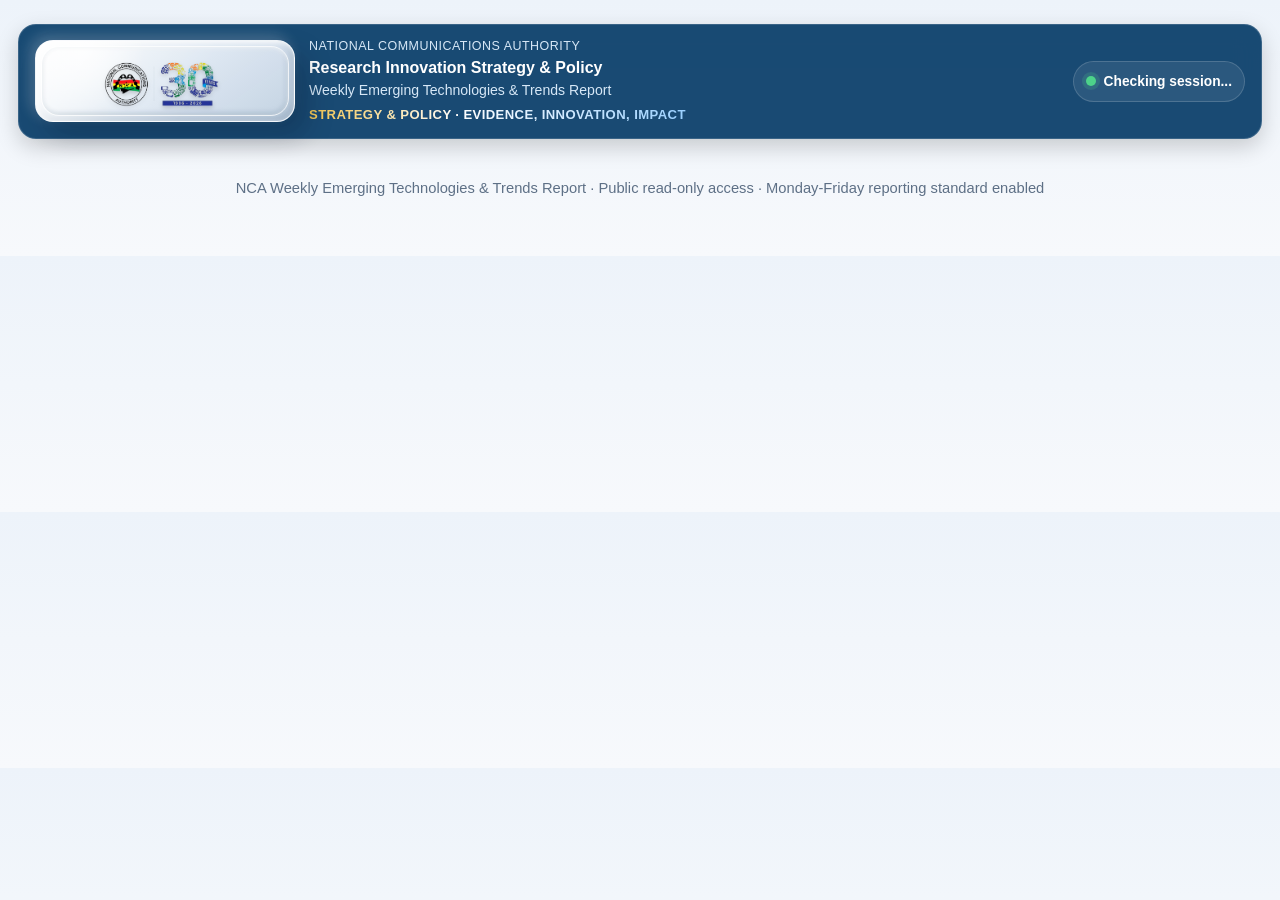
==== app/WeeklyReports.Intranet/wwwroot/index.html @ 39c4ae49 "Add intranet workflow and deployment handoff" ====
<!doctype html>
<html lang="en">
<head>
  <meta charset="utf-8">
  <meta name="viewport" content="width=device-width, initial-scale=1">
  <title>NCA Weekly Emerging Technologies & Trends Report</title>
  <link rel="stylesheet" href="styles.css">
</head>
<body>
  <div class="page">
    <section class="sticky-identity">
      <div class="sticky-identity-inner">
        <div class="sticky-brand">
          <div class="sticky-logo-shell">
            <img class="sticky-logo" src="assets/nca-30-logo.png" alt="National Communications Authority 30 years logo">
          </div>
          <div class="sticky-copy">
            <div class="sticky-kicker">National Communications Authority</div>
            <h1 class="sticky-title">Research Innovation Strategy & Policy</h1>
            <div class="sticky-subtitle">Weekly Emerging Technologies & Trends Report</div>
            <div class="identity-motto">Strategy & Policy · Evidence, Innovation, Impact</div>
          </div>
        </div>
        <div class="sticky-actions">
          <span class="auth-badge" id="sessionText">Checking session...</span>
          <button class="auth-btn hidden" id="editorSignInBtn" type="button">Editor Sign In</button>
          <button class="auth-btn hidden" id="logoutBtn" type="button">Sign Out</button>
        </div>
      </div>
    </section>

    <section id="loginPanel" class="auth-modal-inline hidden">
      <div class="auth-card">
        <div class="auth-card-top">
          <h2>Editor Authentication</h2>
          <p>Authorized editors can sign in to upload, review, approve, and publish weekly reports.</p>
        </div>
        <div class="auth-card-body">
          <div class="auth-form-grid">
            <label>Username <input id="username" autocomplete="username"></label>
            <label>Password <input id="password" type="password" autocomplete="current-password"></label>
          </div>
          <div class="login-actions">
            <button class="btn-light" id="loginBtn" type="button">Sign In</button>
            <button class="btn-cancel" id="closeLoginBtn" type="button">Cancel</button>
          </div>
          <p id="loginError" class="auth-error"></p>
        </div>
      </div>
    </section>

    <section id="appPanel" class="hidden">
      <section class="toolbar" id="editorPanel">
        <div class="toolbar-top">
          <div>
            <h2>Weekly Update Control Panel</h2>
            <p>Upload a Word file, review generated reports, approve publication, or inspect the audit trail.</p>
          </div>
          <div class="toolbar-actions">
            <button class="btn-light tab active" data-tab="upload" type="button">Upload Word File</button>
            <button class="btn-light tab" data-tab="content" type="button">Edit Content</button>
            <button class="btn-outline tab" data-tab="audit" type="button">Audit Trail</button>
            <button class="btn-outline" id="refreshBtn" type="button">Refresh Reports</button>
          </div>
        </div>

        <div class="workflow-actions">
          <button class="btn-light hidden" id="submitReviewBtn" type="button">Submit Review</button>
          <button class="btn-gold hidden" id="approveBtn" type="button">Approve & Publish</button>
          <button class="btn-outline hidden" id="rejectBtn" type="button">Reject</button>
        </div>

        <div id="uploadTab" class="tab-panel">
          <div class="editor-grid">
            <div class="editor-field">
              <label for="weekStart">Reporting Week Start</label>
              <input id="weekStart" type="date">
            </div>
            <div class="editor-field">
              <label for="weekEnd">Reporting Week End</label>
              <input id="weekEnd" type="date">
            </div>
            <div class="editor-field">
              <label for="uploadTitle">Report Title</label>
              <input id="uploadTitle">
            </div>
            <div class="editor-field">
              <label for="wordFile">Word File</label>
              <input id="wordFile" type="file" accept=".docx">
            </div>
          </div>
          <div class="toolbar-actions lower-actions">
            <button class="btn-light" id="uploadBtn" type="button">Upload Word Draft</button>
          </div>
          <div class="status">Uploads are saved only under the repository reports/ folder.</div>
        </div>

        <div id="contentTab" class="tab-panel hidden">
          <div class="editor-grid two">
            <div class="editor-field">
              <label for="contentWeek">Reporting Week</label>
              <input id="contentWeek">
            </div>
            <div class="editor-field">
              <label for="preparedBy">Prepared By</label>
              <input id="preparedBy">
            </div>
          </div>
          <div class="editor-field full">
            <label for="snapshot">Executive Snapshot</label>
            <textarea id="snapshot"></textarea>
          </div>
          <div class="editor-grid two">
            <div class="editor-field">
              <label for="trendsJson">Priority Trends JSON</label>
              <textarea id="trendsJson"></textarea>
            </div>
            <div class="editor-field">
              <label for="horizonJson">Horizon JSON</label>
              <textarea id="horizonJson"></textarea>
            </div>
            <div class="editor-field">
              <label for="implicationsJson">Implications JSON</label>
              <textarea id="implicationsJson"></textarea>
            </div>
            <div class="editor-field">
              <label for="attentionJson">Attention Signals JSON</label>
              <textarea id="attentionJson"></textarea>
            </div>
            <div class="editor-field">
              <label for="assumptionsJson">Assumptions JSON</label>
              <textarea id="assumptionsJson"></textarea>
            </div>
            <div class="editor-field">
              <label for="referencesJson">References JSON</label>
              <textarea id="referencesJson"></textarea>
            </div>
          </div>
          <div class="toolbar-actions lower-actions">
            <button class="btn-gold" id="saveContentBtn" type="button">Save Content & Regenerate Word File</button>
          </div>
          <p id="contentError" class="auth-error"></p>
        </div>

        <div id="auditTab" class="tab-panel hidden">
          <div id="validationBox" class="rule-card hidden"></div>
          <pre id="auditLog"></pre>
        </div>
      </section>

      <section class="report-picker card" id="reportPicker">
        <div class="section-title">
          <h2>Reports</h2>
          <span class="pill">Drafts · Review · Published</span>
        </div>
        <h3 id="reportTitle">No report selected</h3>
        <p class="report-meta" id="reportMeta"></p>
        <div class="report-list" id="reportList"></div>
      </section>

      <header class="hero">
        <div class="eyebrow">National Communications Authority · Research Innovation Policy and Strategy</div>
        <div class="hero-brand">
          <div class="hero-logo-wrap">
            <img class="hero-logo" src="assets/nca-30-logo.png" alt="National Communications Authority 30 years logo">
          </div>
          <div class="hero-title-block">
            <h1>NCA Weekly Emerging Technologies & Trends Report</h1>
            <p>Executive webpage for weekly intelligence updates on telecom infrastructure, digital services, policy developments, cybersecurity, AI, satellite systems, and related regulatory signals.</p>
          </div>
        </div>
        <div class="meta-grid">
          <div class="meta"><div class="k">Reporting Week</div><div class="v" id="previewWeek"></div></div>
          <div class="meta"><div class="k">Prepared By</div><div class="v" id="previewPreparedBy"></div></div>
          <div class="meta"><div class="k">Status</div><div class="v" id="previewStatus"></div></div>
          <div class="meta"><div class="k">Publication Mode</div><div class="v" id="previewMode"></div></div>
        </div>
      </header>

      <div class="layout">
        <aside class="sidebar">
          <h3>Report Navigation</h3>
          <nav class="nav">
            <a href="#snapshotPreview">1. Executive Snapshot</a>
            <a href="#priorityPreview">2. Priority Trends to Watch</a>
            <a href="#horizonPreview">3. Technologies on the Horizon</a>
            <a href="#implicationsPreview">4. Regulatory & Strategic Implications</a>
            <a href="#attentionPreview">5. Executive Attention Signals</a>
            <a href="#notesPreview">6. Assumption Exposure & Notes</a>
            <a href="#referencesPreview">7. References</a>
          </nav>
          <div class="rule-card">
            <div class="label">Locked Reporting Standard</div>
            <div><strong>Weekly date window must start on Monday and end on Friday.</strong></div>
          </div>
        </aside>

        <main class="main">
          <section id="snapshotPreview" class="card">
            <div class="section-title"><h2>1. Executive Snapshot</h2><span class="pill">Executive Summary</span></div>
            <div class="snapshot" id="snapshotText">Select a report to preview its executive snapshot.</div>
          </section>

          <section id="priorityPreview" class="card">
            <div class="section-title"><h2>2. Priority Trends to Watch</h2><span class="pill" id="trendPill">Awaiting Update</span></div>
            <div id="trendsContainer"></div>
          </section>

          <section id="horizonPreview" class="card">
            <div class="section-title"><h2>3. Technologies & Developments on the Horizon</h2><span class="pill">Emerging Signals</span></div>
            <div class="horizon-grid" id="horizonContainer"></div>
          </section>

          <section id="implicationsPreview" class="card">
            <div class="section-title"><h2>4. Regulatory & Strategic Implications</h2><span class="pill">Cross-Cutting Analysis</span></div>
            <div class="implications-grid" id="implicationsContainer"></div>
          </section>

          <section id="attentionPreview" class="card">
            <div class="section-title"><h2>5. Executive Attention Signals</h2><span class="pill">Action Posture</span></div>
            <div class="attention-grid" id="attentionContainer"></div>
          </section>

          <section id="notesPreview" class="card">
            <div class="section-title"><h2>6. Assumption Exposure & Analytical Notes</h2><span class="pill">Internal Use Only</span></div>
            <div class="notes-grid" id="notesContainer"></div>
          </section>

          <section id="referencesPreview" class="card">
            <div class="section-title"><h2>7. References</h2><span class="pill">Sources & Validation</span></div>
            <div class="mini-card">
              <ul id="referencesList"></ul>
            </div>
          </section>
        </main>
      </div>
    </section>

    <div class="footer">NCA Weekly Emerging Technologies & Trends Report · Public read-only access · Monday-Friday reporting standard enabled</div>
  </div>

  <script src="app.js"></script>
</body>
</html>
---- app/WeeklyReports.Intranet/wwwroot/styles.css ----
:root {
  --bg: #f4f7fb;
  --card: #ffffff;
  --ink: #11243a;
  --muted: #5e7086;
  --line: #d9e3ef;
  --primary: #0b4f8a;
  --primary-2: #0e6ab8;
  --accent: #d4a72c;
  --soft: #eef5fc;
  --shadow: 0 10px 30px rgba(15, 38, 66, 0.08);
  --hero-bg-1: #0b3f6b;
  --hero-bg-2: #0f5b9d;
  --hero-bg-3: #0e6ab8;
  --hero-text: #ffffff;
  --hero-subtext: #dfeaf7;
  --hero-chip-bg: rgba(255, 255, 255, 0.12);
  --hero-chip-border: rgba(255, 255, 255, 0.16);
  --sticky-bg: rgba(11, 63, 107, 0.94);
  --sticky-border: rgba(255, 255, 255, 0.14);
  --sticky-shadow: 0 8px 22px rgba(0, 0, 0, 0.18);
  --toolbar-bg-1: #0a355a;
  --toolbar-bg-2: #0e5b99;
  --toolbar-text: #ffffff;
  --toolbar-subtext: #dce9f7;
  --motto: linear-gradient(90deg, #f3c550 0%, #ffffff 40%, #9ad0ff 100%);
}

* { box-sizing: border-box; }
html { scroll-behavior: smooth; }
body {
  margin: 0;
  font-family: "Segoe UI", Roboto, Arial, sans-serif;
  background: linear-gradient(180deg, #edf3fa 0%, #f7f9fc 100%);
  color: var(--ink);
  line-height: 1.55;
}
.page { max-width: 1280px; margin: 0 auto; padding: 24px 18px 56px; }

.sticky-identity {
  position: sticky;
  top: 0;
  z-index: 999;
  margin-bottom: 18px;
  backdrop-filter: blur(12px);
  background: var(--sticky-bg);
  border: 1px solid var(--sticky-border);
  box-shadow: var(--sticky-shadow);
  border-radius: 18px;
}
.sticky-identity-inner {
  display: flex;
  align-items: center;
  justify-content: space-between;
  gap: 16px;
  padding: 12px 16px;
  flex-wrap: wrap;
}
.sticky-brand { display: flex; align-items: center; gap: 14px; min-width: 0; flex: 1 1 520px; }
.sticky-logo-shell,
.hero-logo-wrap {
  position: relative;
  isolation: isolate;
  border: 1px solid rgba(255, 255, 255, 0.72);
  background:
    linear-gradient(145deg, rgba(255,255,255,0.98) 0%, rgba(231,239,248,0.96) 52%, rgba(207,220,234,0.94) 100%);
  box-shadow:
    12px 14px 26px rgba(0, 20, 42, 0.26),
    -5px -5px 14px rgba(255, 255, 255, 0.2),
    inset 2px 2px 5px rgba(255, 255, 255, 0.92),
    inset -4px -5px 10px rgba(22, 56, 92, 0.2);
  overflow: hidden;
}
.sticky-logo-shell::before,
.hero-logo-wrap::before {
  content: "";
  position: absolute;
  inset: 0;
  z-index: -1;
  background:
    linear-gradient(120deg, rgba(255,255,255,0.82) 0%, rgba(255,255,255,0.2) 38%, rgba(255,255,255,0) 62%),
    radial-gradient(circle at 18% 12%, rgba(255,255,255,0.75), transparent 28%);
  pointer-events: none;
}
.sticky-logo-shell::after,
.hero-logo-wrap::after {
  content: "";
  position: absolute;
  inset: 5px;
  border-radius: inherit;
  border: 1px solid rgba(255, 255, 255, 0.76);
  box-shadow: inset 0 1px 4px rgba(255,255,255,0.72), inset 0 -1px 5px rgba(13,55,90,0.16);
  pointer-events: none;
}
.sticky-logo-shell {
  width: 260px;
  height: 82px;
  display: flex;
  align-items: center;
  justify-content: center;
  border-radius: 18px;
  padding: 9px 12px;
  flex-shrink: 0;
}
.sticky-logo {
  width: 100%;
  height: 100%;
  object-fit: contain;
  object-position: center;
  display: block;
  filter: contrast(1.06) saturate(1.08) drop-shadow(0 2px 2px rgba(0,0,0,0.18));
}
.sticky-copy { min-width: 0; }
.sticky-kicker { color: #d7e8f7; font-size: 0.78rem; text-transform: uppercase; letter-spacing: 0.5px; margin-bottom: 2px; }
.sticky-title { color: #ffffff; font-size: 1rem; font-weight: 800; line-height: 1.2; margin: 0; }
.sticky-subtitle { color: #d7e8f7; font-size: 0.88rem; margin-top: 2px; }
.identity-motto {
  margin-top: 4px;
  font-size: 0.82rem;
  font-weight: 800;
  letter-spacing: 0.4px;
  text-transform: uppercase;
  background: var(--motto);
  -webkit-background-clip: text;
  background-clip: text;
  color: transparent;
}
.sticky-actions { display: flex; align-items: center; gap: 10px; flex-wrap: wrap; }
.auth-badge {
  display: inline-flex;
  align-items: center;
  gap: 8px;
  padding: 9px 12px;
  border-radius: 999px;
  border: 1px solid rgba(255,255,255,0.16);
  background: rgba(255,255,255,0.08);
  color: #ffffff;
  font-size: 0.86rem;
  font-weight: 700;
}
.auth-badge::before {
  content: "";
  width: 10px;
  height: 10px;
  border-radius: 999px;
  background: #4dd38a;
  box-shadow: 0 0 0 4px rgba(77,211,138,0.18);
}
.auth-btn,
.mode-toggle {
  border: 1px solid rgba(255,255,255,0.2);
  background: rgba(255,255,255,0.08);
  color: #ffffff;
  border-radius: 12px;
  padding: 10px 14px;
  font-weight: 700;
  cursor: pointer;
}
.login-actions { display: flex; align-items: center; gap: 10px; }
.btn-cancel { background: #eef3f8; color: var(--muted); border: 1px solid var(--line); }

.toolbar {
  background: linear-gradient(135deg, var(--toolbar-bg-1) 0%, var(--toolbar-bg-2) 100%);
  color: var(--toolbar-text);
  border-radius: 24px;
  padding: 20px 22px;
  box-shadow: var(--shadow);
  margin-bottom: 20px;
}
.toolbar-top { display: flex; justify-content: space-between; gap: 16px; align-items: flex-start; flex-wrap: wrap; margin-bottom: 16px; }
.toolbar h2 { margin: 0; font-size: 1.2rem; }
.toolbar p { margin: 6px 0 0; color: var(--toolbar-subtext); font-size: 0.96rem; }
.toolbar-actions,
.workflow-actions { display: flex; flex-wrap: wrap; gap: 10px; }
.workflow-actions { margin-bottom: 14px; }
.lower-actions { margin-top: 12px; }
button {
  border: none;
  border-radius: 12px;
  padding: 11px 14px;
  font-weight: 700;
  cursor: pointer;
  font-size: 0.92rem;
}
.btn-light { background: #ffffff; color: var(--primary); }
.btn-gold { background: #f3c550; color: #23364a; }
.btn-outline { background: transparent; color: #ffffff; border: 1px solid rgba(255,255,255,0.28); }
.tab.active { box-shadow: inset 0 0 0 2px rgba(11,79,138,0.12); }

.editor-grid { display: grid; grid-template-columns: repeat(4, minmax(0, 1fr)); gap: 12px; }
.editor-grid.two { grid-template-columns: repeat(2, minmax(0, 1fr)); }
.editor-field { background: rgba(255,255,255,0.08); border: 1px solid rgba(255,255,255,0.14); border-radius: 16px; padding: 12px; }
.editor-field.full { margin-top: 12px; }
.editor-field label,
.auth-card label {
  display: block;
  font-size: 0.78rem;
  text-transform: uppercase;
  letter-spacing: 0.4px;
  color: #d9e8f6;
  margin-bottom: 6px;
  font-weight: 700;
}
.editor-field input,
.editor-field textarea,
.auth-card input {
  width: 100%;
  border: 1px solid rgba(255,255,255,0.15);
  background: rgba(255,255,255,0.95);
  color: #17314d;
  border-radius: 10px;
  padding: 10px 11px;
  font: inherit;
}
.editor-field textarea { min-height: 90px; resize: vertical; font-family: Consolas, "Courier New", monospace; font-size: 0.9rem; }
#snapshot { min-height: 120px; font-family: "Segoe UI", Roboto, Arial, sans-serif; }
.status {
  margin-top: 12px;
  display: inline-flex;
  align-items: center;
  gap: 8px;
  background: rgba(255,255,255,0.1);
  border: 1px solid rgba(255,255,255,0.16);
  color: #ffffff;
  padding: 9px 12px;
  border-radius: 999px;
  font-size: 0.88rem;
}

.auth-modal-inline { margin-bottom: 20px; }
.auth-card {
  max-width: 760px;
  background: #ffffff;
  border: 1px solid var(--line);
  border-radius: 24px;
  box-shadow: var(--shadow);
  overflow: hidden;
}
.auth-card-top { background: linear-gradient(135deg, var(--toolbar-bg-1) 0%, var(--toolbar-bg-2) 100%); color: #ffffff; padding: 20px 22px; }
.auth-card-top h2 { margin: 0; }
.auth-card-top p { color: var(--toolbar-subtext); margin: 6px 0 0; }
.auth-card-body { padding: 20px 22px; }
.auth-form-grid { display: grid; grid-template-columns: repeat(2, minmax(0, 1fr)); gap: 12px; margin-bottom: 14px; }
.auth-card label { color: var(--muted); }
.auth-card input { border-color: var(--line); background: #ffffff; }
.auth-error { color: #ffe0e0; font-weight: 700; }
.auth-card .auth-error { color: #b00020; }

.report-picker { margin-bottom: 20px; }
.report-meta { margin: -6px 0 14px; color: var(--muted); }
.report-list {
  display: grid;
  grid-template-columns: repeat(auto-fit, minmax(250px, 1fr));
  gap: 10px;
}
.report-item {
  width: 100%;
  min-height: 86px;
  text-align: left;
  color: var(--ink);
  background: color-mix(in srgb, var(--card) 92%, #fbfdff 8%);
  border: 1px solid var(--line);
  border-radius: 16px;
}
.report-item.active {
  border-color: var(--accent);
  background: linear-gradient(180deg, #fff8e7 0%, #fffdf7 100%);
}
.report-item strong { display: block; margin-bottom: 5px; color: var(--primary); line-height: 1.25; }
.report-item span { color: var(--muted); font-size: 0.82rem; }

.hero {
  background: radial-gradient(circle at top right, rgba(212,167,44,0.18), transparent 28%),
              linear-gradient(135deg, var(--hero-bg-1) 0%, var(--hero-bg-2) 52%, var(--hero-bg-3) 100%);
  color: var(--hero-text);
  border-radius: 28px;
  padding: 36px 34px 28px;
  box-shadow: var(--shadow);
  position: relative;
  overflow: hidden;
}
.eyebrow {
  display: inline-flex;
  align-items: center;
  gap: 10px;
  background: var(--hero-chip-bg);
  border: 1px solid var(--hero-chip-border);
  color: #e8f2fb;
  border-radius: 999px;
  padding: 8px 14px;
  font-size: 13px;
  letter-spacing: 0.3px;
  margin-bottom: 18px;
}
.hero-brand { display: flex; align-items: center; gap: 28px; margin-bottom: 14px; flex-wrap: wrap; }
.hero-logo-wrap {
  width: min(42vw, 460px);
  height: min(20vw, 190px);
  min-width: 280px;
  min-height: 122px;
  display: flex;
  align-items: center;
  justify-content: center;
  border-radius: 26px;
  padding: 16px 20px;
  flex-shrink: 0;
}
.hero-logo {
  max-width: 100%;
  max-height: 100%;
  object-fit: contain;
  display: block;
  filter: contrast(1.06) saturate(1.08) drop-shadow(0 3px 3px rgba(0,0,0,0.2));
}
.hero-title-block { flex: 1 1 520px; }
.hero h1 { margin: 0 0 10px; font-size: clamp(1.9rem, 3vw, 3rem); line-height: 1.12; max-width: 900px; }
.hero p { margin: 0; color: var(--hero-subtext); max-width: 850px; font-size: 1.02rem; }
.meta-grid { margin-top: 24px; display: grid; grid-template-columns: repeat(4, minmax(0, 1fr)); gap: 14px; }
.meta { background: rgba(255,255,255,0.1); border: 1px solid rgba(255,255,255,0.16); border-radius: 18px; padding: 14px 16px; backdrop-filter: blur(5px); }
.meta .k { color: #c9dbee; font-size: 0.78rem; text-transform: uppercase; letter-spacing: 0.5px; margin-bottom: 4px; }
.meta .v { font-weight: 700; color: #ffffff; min-height: 1.4em; }

.layout { display: grid; grid-template-columns: 280px 1fr; gap: 24px; margin-top: 24px; }
.sidebar {
  position: sticky;
  top: 94px;
  align-self: start;
  background: var(--card);
  border: 1px solid var(--line);
  border-radius: 24px;
  box-shadow: var(--shadow);
  padding: 20px;
}
.sidebar h3 { margin: 0 0 12px; font-size: 1rem; color: var(--primary); }
.nav { display: flex; flex-direction: column; gap: 10px; }
.nav a {
  text-decoration: none;
  color: var(--ink);
  padding: 11px 12px;
  border-radius: 12px;
  border: 1px solid transparent;
  background: color-mix(in srgb, var(--card) 82%, #f8fbfe 18%);
  font-size: 0.95rem;
}
.rule-card {
  margin-top: 18px;
  border-radius: 16px;
  background: linear-gradient(180deg, #fff8e7 0%, #fffdf7 100%);
  border: 1px solid #ecd8a0;
  padding: 14px;
  color: #23364a;
}
.rule-card .label { font-size: 0.78rem; text-transform: uppercase; letter-spacing: 0.5px; color: #9a6a00; font-weight: 700; margin-bottom: 6px; }
.main { display: grid; gap: 20px; }
.card { background: var(--card); border: 1px solid var(--line); border-radius: 24px; box-shadow: var(--shadow); padding: 26px; }
.section-title { display: flex; align-items: center; justify-content: space-between; gap: 12px; margin-bottom: 14px; }
.section-title h2 { margin: 0; font-size: 1.2rem; color: var(--primary); }
.pill { font-size: 0.78rem; padding: 7px 10px; border-radius: 999px; border: 1px solid var(--line); background: var(--soft); color: var(--muted); white-space: nowrap; }
.snapshot { font-size: 1.02rem; color: var(--ink); white-space: pre-line; }
.trend { border: 1px solid var(--line); border-radius: 20px; padding: 18px; background: color-mix(in srgb, var(--card) 92%, #fbfdff 8%); }
.trend + .trend { margin-top: 16px; }
.trend-head { display: flex; flex-wrap: wrap; align-items: center; justify-content: space-between; gap: 10px; margin-bottom: 12px; }
.trend h3 { margin: 0; font-size: 1.06rem; color: var(--primary); }
.time-badge { display: inline-flex; align-items: center; padding: 6px 10px; border-radius: 999px; font-size: 0.78rem; font-weight: 600; border: 1px solid var(--line); background: var(--soft); color: var(--primary); }
.trend-grid { display: grid; grid-template-columns: repeat(2, minmax(0, 1fr)); gap: 14px 18px; }
.field .label { font-size: 0.8rem; text-transform: uppercase; letter-spacing: 0.45px; color: var(--muted); font-weight: 700; margin-bottom: 5px; }
.field .text { color: var(--ink); font-size: 0.96rem; white-space: pre-line; }
.horizon-grid, .implications-grid, .attention-grid, .notes-grid { display: grid; grid-template-columns: repeat(3, minmax(0, 1fr)); gap: 16px; }
.mini-card { border: 1px solid var(--line); border-radius: 18px; padding: 16px; background: color-mix(in srgb, var(--card) 94%, #fbfdff 6%); }
.mini-card h4 { margin: 0 0 8px; color: var(--primary); font-size: 1rem; }
.mini-card p { margin: 0 0 10px; color: var(--ink); font-size: 0.95rem; white-space: pre-line; }
.attention-card ul, .notes-grid ul { margin: 0; padding-left: 18px; }
.attention-card li, .notes-grid li, #referencesList li { margin: 0 0 8px; color: var(--ink); }
pre {
  overflow: auto;
  min-height: 260px;
  padding: 16px;
  color: #e8f2fb;
  background: rgba(6, 23, 38, 0.9);
  border: 1px solid rgba(255, 255, 255, 0.14);
  border-radius: 16px;
  line-height: 1.45;
}
.hidden { display: none !important; }
.footer { text-align: center; color: var(--muted); font-size: 0.92rem; margin-top: 20px; padding: 18px 10px 0; }

@media (max-width: 1080px) {
  .editor-grid, .editor-grid.two { grid-template-columns: 1fr 1fr; }
  .layout { grid-template-columns: 1fr; }
  .sidebar { position: relative; top: auto; }
  .meta-grid { grid-template-columns: repeat(2, minmax(0, 1fr)); }
  .horizon-grid, .implications-grid, .attention-grid, .notes-grid { grid-template-columns: 1fr 1fr; }
  .sticky-logo-shell { width: 190px; }
}
@media (max-width: 720px) {
  .page { padding: 14px 10px 36px; }
  .sticky-identity-inner { padding: 10px 12px; }
  .sticky-logo-shell { width: 100%; max-width: 280px; height: 72px; }
  .sticky-title { font-size: 0.92rem; }
  .sticky-subtitle, .sticky-kicker, .identity-motto { font-size: 0.76rem; }
  .toolbar, .hero, .card { padding: 18px; }
  .editor-grid, .editor-grid.two, .auth-form-grid, .meta-grid, .trend-grid, .horizon-grid, .implications-grid, .attention-grid, .notes-grid { grid-template-columns: 1fr; }
  .hero-brand { flex-direction: column; align-items: center; text-align: center; gap: 18px; }
  .hero-logo-wrap { width: min(86vw, 360px); height: 150px; min-width: 0; }
}
@media print {
  body { background: #ffffff !important; }
  .page { max-width: none; padding: 0; }
  .toolbar, .sidebar, .sticky-identity, .report-picker { display: none !important; }
  .hero, .card { box-shadow: none; }
  .layout { grid-template-columns: 1fr; }
}
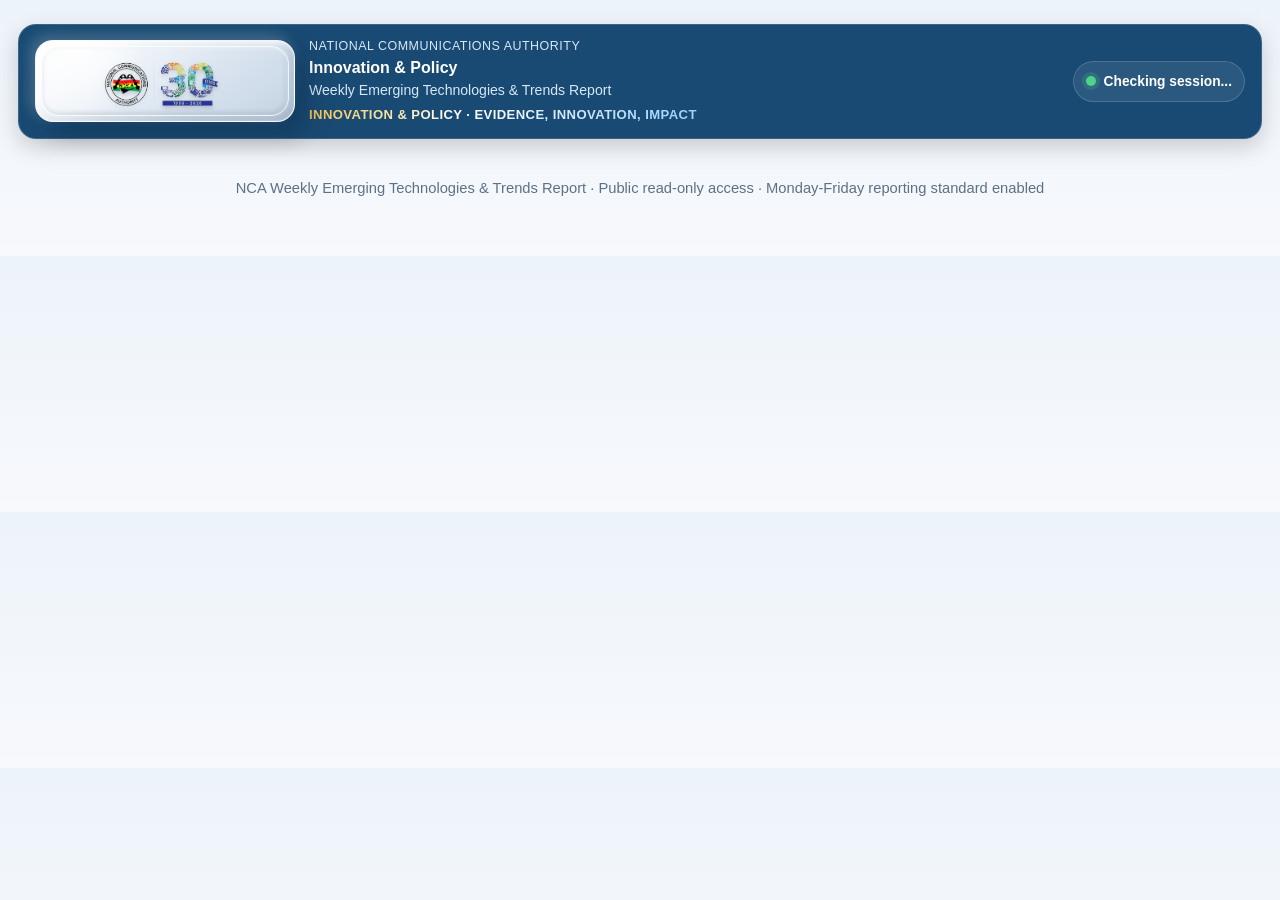
==== commit b9138d54: "Deploy weekly agent and update unit name" ====
--- a/app/WeeklyReports.Intranet/wwwroot/index.html
+++ b/app/WeeklyReports.Intranet/wwwroot/index.html
@@ -16,9 +16,9 @@
           </div>
           <div class="sticky-copy">
             <div class="sticky-kicker">National Communications Authority</div>
-            <h1 class="sticky-title">Research Innovation Strategy & Policy</h1>
+            <h1 class="sticky-title">Innovation &amp; Policy</h1>
             <div class="sticky-subtitle">Weekly Emerging Technologies & Trends Report</div>
-            <div class="identity-motto">Strategy & Policy · Evidence, Innovation, Impact</div>
+            <div class="identity-motto">Innovation &amp; Policy · Evidence, Innovation, Impact</div>
           </div>
         </div>
         <div class="sticky-actions">
@@ -60,6 +60,7 @@
             <button class="btn-light tab active" data-tab="upload" type="button">Upload Word File</button>
             <button class="btn-light tab" data-tab="content" type="button">Edit Content</button>
             <button class="btn-outline tab" data-tab="audit" type="button">Audit Trail</button>
+            <button class="btn-outline tab hidden" id="providerTabBtn" data-tab="provider" type="button">Agent Setup</button>
             <button class="btn-outline" id="refreshBtn" type="button">Refresh Reports</button>
           </div>
         </div>
@@ -146,6 +147,23 @@
           <div id="validationBox" class="rule-card hidden"></div>
           <pre id="auditLog"></pre>
         </div>
+
+        <div id="providerTab" class="tab-panel hidden">
+          <div class="provider-key-card">
+            <h3>OpenAI API key</h3>
+            <p>Administrators can validate and securely store the key used by the weekly report agent. The saved key is encrypted and is never shown again.</p>
+            <div class="editor-field full">
+              <label for="providerApiKey">API key</label>
+              <input id="providerApiKey" type="password" autocomplete="new-password" spellcheck="false" placeholder="Paste API key">
+            </div>
+            <div class="toolbar-actions lower-actions">
+              <button class="btn-gold" id="saveProviderKeyBtn" type="button">Validate &amp; Save</button>
+              <button class="btn-outline" id="removeProviderKeyBtn" type="button">Remove Saved Key</button>
+            </div>
+            <p id="providerKeyStatus" class="status">Checking configuration...</p>
+            <p id="providerKeyError" class="auth-error"></p>
+          </div>
+        </div>
       </section>
 
       <section class="report-picker card" id="reportPicker">
@@ -159,7 +177,7 @@
       </section>
 
       <header class="hero">
-        <div class="eyebrow">National Communications Authority · Research Innovation Policy and Strategy</div>
+        <div class="eyebrow">National Communications Authority · Innovation &amp; Policy</div>
         <div class="hero-brand">
           <div class="hero-logo-wrap">
             <img class="hero-logo" src="assets/nca-30-logo.png" alt="National Communications Authority 30 years logo">
--- a/app/WeeklyReports.Intranet/wwwroot/styles.css
+++ b/app/WeeklyReports.Intranet/wwwroot/styles.css
@@ -226,6 +226,9 @@
   border-radius: 999px;
   font-size: 0.88rem;
 }
+.provider-key-card { max-width: 780px; padding-top: 8px; }
+.provider-key-card h3 { margin: 0 0 6px; }
+.provider-key-card > p:not(.status):not(.auth-error) { color: #d9e8f6; margin: 0 0 14px; }
 
 .auth-modal-inline { margin-bottom: 20px; }
 .auth-card {
@@ -365,12 +368,16 @@
 .trend-grid { display: grid; grid-template-columns: repeat(2, minmax(0, 1fr)); gap: 14px 18px; }
 .field .label { font-size: 0.8rem; text-transform: uppercase; letter-spacing: 0.45px; color: var(--muted); font-weight: 700; margin-bottom: 5px; }
 .field .text { color: var(--ink); font-size: 0.96rem; white-space: pre-line; }
-.horizon-grid, .implications-grid, .attention-grid, .notes-grid { display: grid; grid-template-columns: repeat(3, minmax(0, 1fr)); gap: 16px; }
+.horizon-grid, .implications-grid { display: grid; grid-template-columns: repeat(3, minmax(0, 1fr)); gap: 16px; }
+.attention-grid, .notes-grid { display: grid; grid-template-columns: repeat(auto-fit, minmax(280px, 1fr)); gap: 16px; align-items: stretch; }
 .mini-card { border: 1px solid var(--line); border-radius: 18px; padding: 16px; background: color-mix(in srgb, var(--card) 94%, #fbfdff 6%); }
 .mini-card h4 { margin: 0 0 8px; color: var(--primary); font-size: 1rem; }
 .mini-card p { margin: 0 0 10px; color: var(--ink); font-size: 0.95rem; white-space: pre-line; }
 .attention-card ul, .notes-grid ul { margin: 0; padding-left: 18px; }
 .attention-card li, .notes-grid li, #referencesList li { margin: 0 0 8px; color: var(--ink); }
+.list-item-card { display: flex; gap: 12px; min-width: 0; height: 100%; }
+.list-item-card p { margin: 2px 0 0; line-height: 1.55; }
+.list-item-number { flex: 0 0 30px; width: 30px; height: 30px; display: grid; place-items: center; border-radius: 999px; background: var(--soft); color: var(--primary); font-size: 0.8rem; font-weight: 800; }
 pre {
   overflow: auto;
   min-height: 260px;
